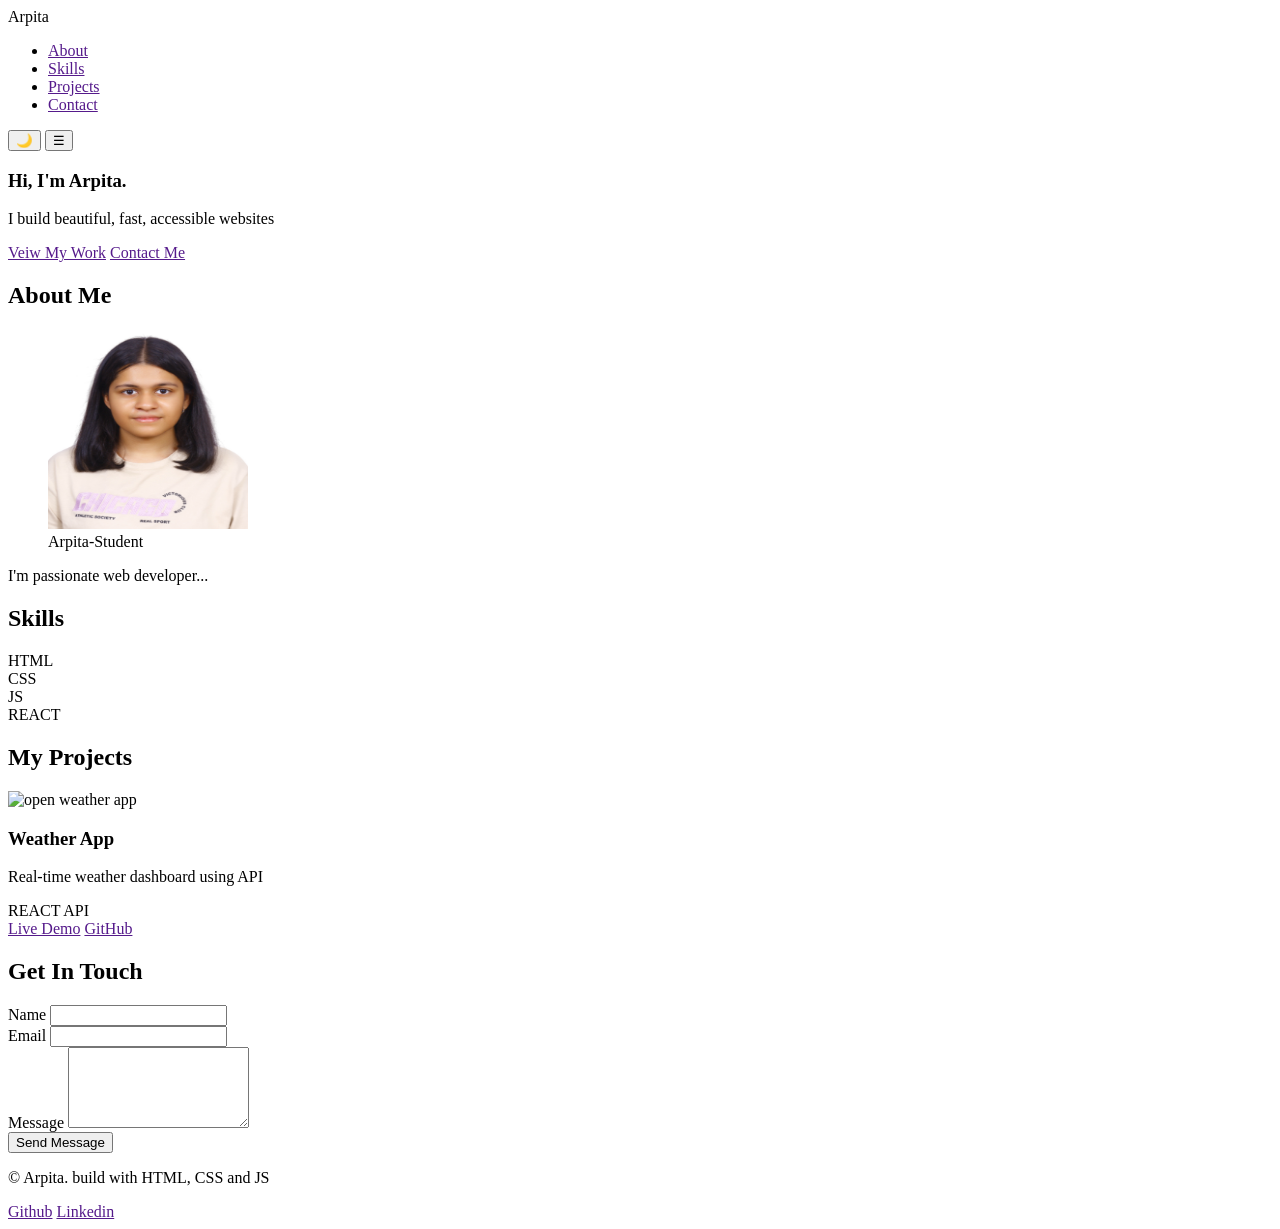
==== final_html_project.html @ 9ceb400b "day4_updates" ====
<!DOCTYPE html>
<html lang="en">
<head>
    <meta charset="UTF-8">
    <meta name="viewport" content="width=device-width, initial-scale=1.0">
    <!-- SEO Meta Tags-->
    <meta name="description" content=""Full stack developer specializing in React,Node.jd and modern web technologies.available for freelance projects.>
    <meta name="keywords" content="Arpita, Portfolio, Web Developer, React, Node.js, JavaScript, HTML, CSS, Freelance Developer">
    <meta name="author" content="Arpita">
    <title>My Portfolio</title>
    <!-- Open Graph Meta Tags for Social Media Sharing -->
    <meta property="og:title" content="My Portfolio | Arpita">
    <meta property="og:description" content="Full stack developer specializing in React, Node.js, and modern web technologies. Available for freelance projects and collaborations.">
    <meta property="og:image" content="images/profile.jpg">
    <meta property="og:url" content="[Your Portfolio URL]">
    <meta property="og:type" content="website">
     <!-- Twitter Card Meta Tags -->
    <meta name="twitter:card" content="summary_large_image">
    <meta name="twitter:title" content="My Portfolio | Arpita">
    <meta name="twitter:description" content="Full stack developer specializing in React, Node.js, and modern web technologies. Available for freelance projects and collaborations.">
    <meta name="twitter:image" content="images/profile.jpg">
    <!--favicon-->
    <link rel="icon" type="image/png" href="images/favicon.png" alt="Favicon"> 
</head>
<body>
    <!--HEADER + NAVIGATION-->
    <header class="site-header">
        <nav class="navbar">
            <div class="logo">Arpita</div>
            <ul class="nav-links">
                <li><a href="">About</a></li>
                <li><a href="">Skills</a></li>
                <li><a href="">Projects</a></li>
                <li><a href="">Contact</a></li>
            </ul>
            <!-- FOR DARK-MODE -->
             <button class="theme-toggle" title="Toggle Dark Mode" aria-label="Toggle Dark Mode">
                🌙
            </button>
             <!-- MOBILE MENU -->
              <button class="menu-toggle" aria-label="Toggle Navigation" aria-expanded="false">
                ☰
              </button>

              <!-- MAIN CONTENT -->
               <main>
                <!-- HERO SECTION -->
                 <section class="hero-section" id="hero">
                    <h1>Hi, <span class="highlight"> I'm Arpita.</span></h1>
                 <p class="tagline">I build beautiful, fast, accessible websites</p>
                 <div class="heor-buttons">
                    <a href="" class="btn btn-primary">Veiw My Work</a>
                    <a href="" class="btn btn-secondary">Contact Me</a>
                 </div>
                 </section>

                 <!-- ABOUT SECTION -->
                  <section class="about-section" id="about">
                    <h2>About Me</h2>
                    <div class="about-content">
                        <figure>
                            <img src="images/profile.JPG" alt="profile picture" width="200" height="200">
                            <figcaption>Arpita-Student</figcaption>
                        </figure>
                        <div class="about-text">
                            <p>I'm passionate web developer...</p>
                        </div>
                    </div>
                  </section>

                  <!-- SKILLS -->
                   <section id="skills" class="skill-section">
                    <h2>Skills</h2>
                    <div class="skills-grid">
                        <div class="skill-item">HTML</div>
                        <div class="skill-item">CSS</div>
                        <div class="skill-item">JS</div>
                        <div class="skill-item">REACT</div>
                    </div>
                   </section>

                   <!-- PROJECT SECTION -->
                    <section id="projects" class="project-section">
                        <h2>My Projects</h2>
                        <div class="project-grig">
                            <article>
                              <img src="https://encrypted-tbn0.gstatic.com/images?q=tbn:ANd9GcTtk6NcUA7QmJKsv1FAilIclOFt15iZk61lEwUN_soa5Q&s=10" alt="open weather app" width="300" height="200">
                              <h3>Weather App</h3>
                              <p>Real-time weather dashboard using API</p>
                              <div class="project-tags">
                                 <span class="tag">REACT</span>
                                 <span class="tag">API</span>
                              </div>
                                 <a href="" class="btn">Live Demo</a>
                                 <a href="" class="btn">GitHub</a>
                            </article>
                        </div>
                    </section>

                    <!-- CONTACT SECTION -->
                     <section id="contact" class="contact-section">
                        <h2>Get In Touch</h2>
                        <form id="contact-form" action="" method="POST">
                            <div class="form-group">
                                <label for="name">Name</label>
                                <input type="text" id="name" name="name" required>
                            </div>
                            <div class="form-group">
                                <label for="email">Email</label>
                                <input type="email" id="email" name="email" required>
                            </div>
                            <div class="form-group">
                                <label for="message">Message</label>
                                <textarea name="message" id="message" rows="5" required></textarea>
                            </div>
                            <button type="submit">Send Message</button>
                        </form>
                     </section>

                     <!-- FOOTER -->
                      <footer class="site-footer">
                        <p>&copy; <span class=""footer-year></span>Arpita. build with HTML, CSS and JS</p>
                        <nav aria-label="Social links">
                            <a href="">Github</a>
                            <a href="">Linkedin</a>
                        </nav>
                      </footer>
               </main>
        </nav>
    </header>
</body>
</html>
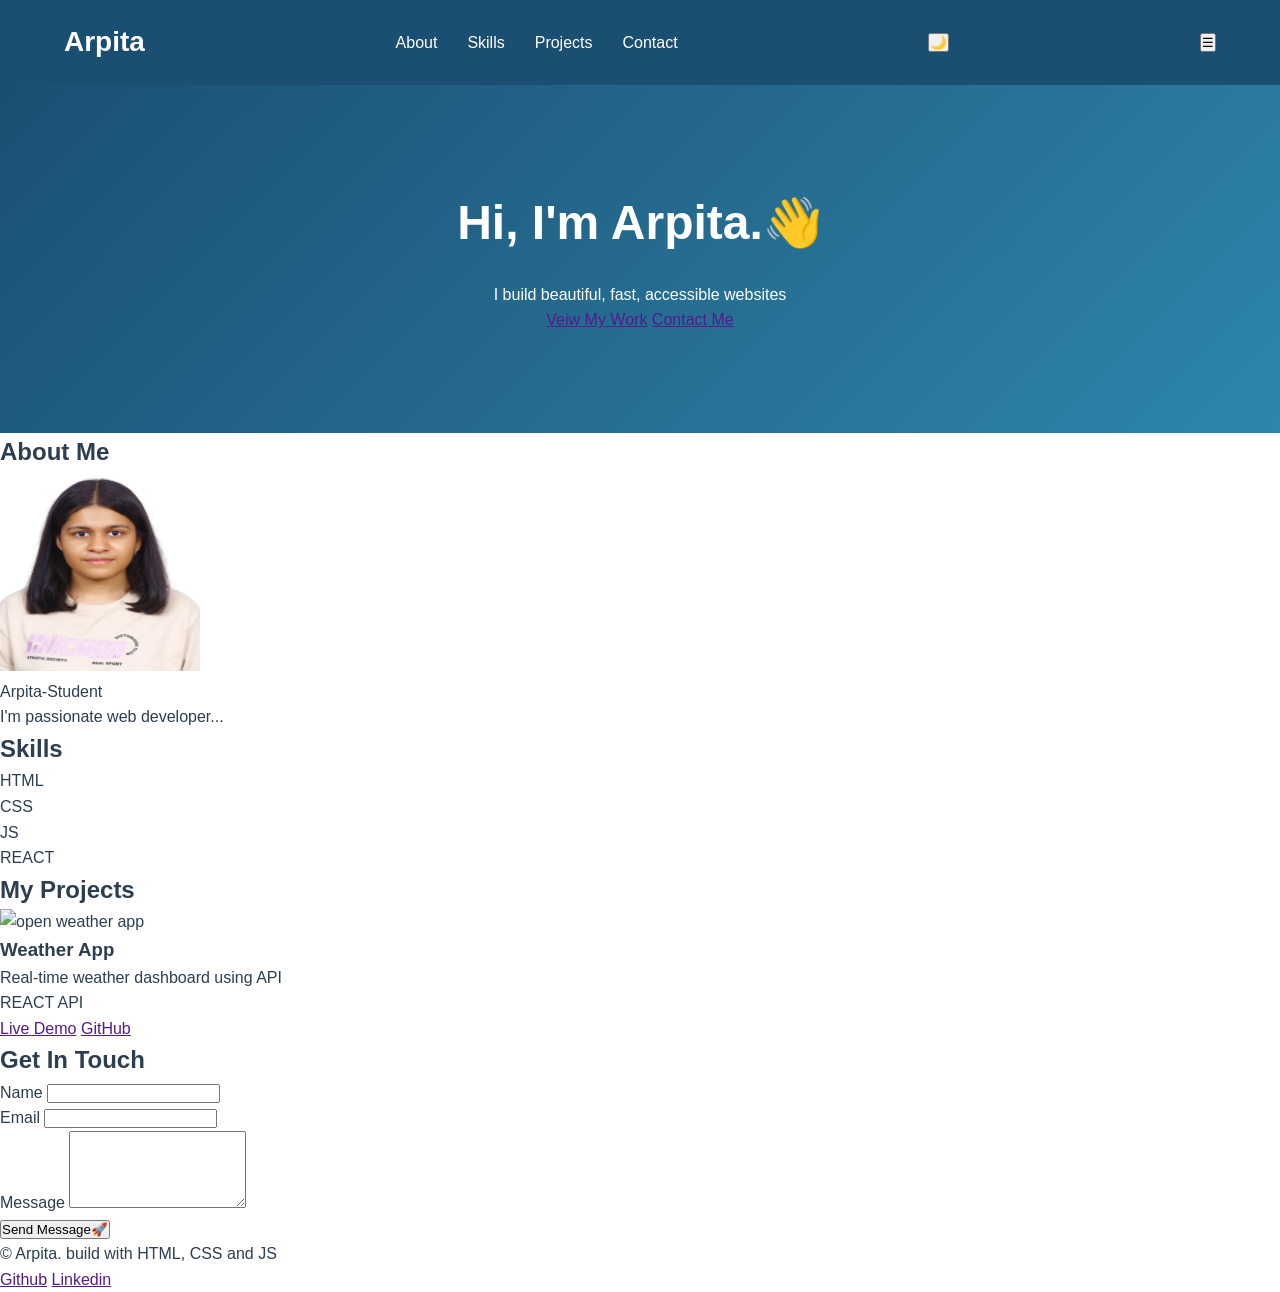
==== commit a66e47e6: "day5_adding css" ====
--- a/final_html_project.html
+++ b/final_html_project.html
@@ -21,6 +21,7 @@
     <meta name="twitter:image" content="images/profile.jpg">
     <!--favicon-->
     <link rel="icon" type="image/png" href="images/favicon.png" alt="Favicon"> 
+    <link rel="stylesheet" href="style.css">
 </head>
 <body>
     <!--HEADER + NAVIGATION-->
@@ -33,6 +34,7 @@
                 <li><a href="">Projects</a></li>
                 <li><a href="">Contact</a></li>
             </ul>
+            
             <!-- FOR DARK-MODE -->
              <button class="theme-toggle" title="Toggle Dark Mode" aria-label="Toggle Dark Mode">
                 🌙
@@ -41,12 +43,14 @@
               <button class="menu-toggle" aria-label="Toggle Navigation" aria-expanded="false">
                 ☰
               </button>
+              </nav>
+            <nav>
 
               <!-- MAIN CONTENT -->
                <main>
                 <!-- HERO SECTION -->
                  <section class="hero-section" id="hero">
-                    <h1>Hi, <span class="highlight"> I'm Arpita.</span></h1>
+                    <h1>Hi, <span class="highlight"> I'm Arpita.</span>👋</h1>
                  <p class="tagline">I build beautiful, fast, accessible websites</p>
                  <div class="heor-buttons">
                     <a href="" class="btn btn-primary">Veiw My Work</a>
@@ -113,7 +117,7 @@
                                 <label for="message">Message</label>
                                 <textarea name="message" id="message" rows="5" required></textarea>
                             </div>
-                            <button type="submit">Send Message</button>
+                            <button type="submit">Send Message🚀</button>
                         </form>
                      </section>
 
--- a/style.css
+++ b/style.css
@@ -0,0 +1,69 @@
+/* style. css - start styling my portfolio website here */
+/*=== RESET & BASE ===*/
+*{
+    margin: 0;
+    padding: 0;
+    box-sizing: border-box;
+}
+
+/* CSS Custom Properties (variables) - DRY Principle */
+:root{
+    --primary: #1B4F72;
+    --accent: #F18F01;
+    --text: #2C3E50;
+    --light: #F4F6F8;
+    --white: #FFFFFF;
+    --font-main: 'Segoe UI', Tahoma, Geneva, Verdana, sans-serif
+}
+
+body {
+    font-family: var(--font-main);
+    color: var(--text);
+    line-height: 1.6;
+    background-color: var(--white);
+}
+
+/*NAVIGATION*/
+.navbar{
+    display: flex;
+    justify-content: space-between;
+    align-items: center;
+    padding: 20px 5%;
+    background-color: var(--primary);
+    position: sticky;
+    top: 0;
+    z-index: 1000;
+}
+.logo{
+    font-size: 28px;
+    font-weight: bold;
+    color: var(--white);
+}
+.nav-links {
+    list-style: none;
+    display: flex;
+    gap: 30px;
+}
+.nav-links a{
+   color: var(--white);
+   text-decoration: none;
+   font-weight: 500;
+   font-size: ;
+   transition: color 0.3s;
+}
+.nav-links a:hover{
+    color: var(--accent);
+
+}
+
+/*HERO SECTION*/
+.hero-section{
+    text-align: center;
+    background: linear-gradient(135deg, var(--primary), #2E86AB);
+    color: var(--white);
+    padding: 100px 5%;
+}
+.hero-section h1{
+    font-size: 3rem;
+    margin-bottom: 20px;
+}
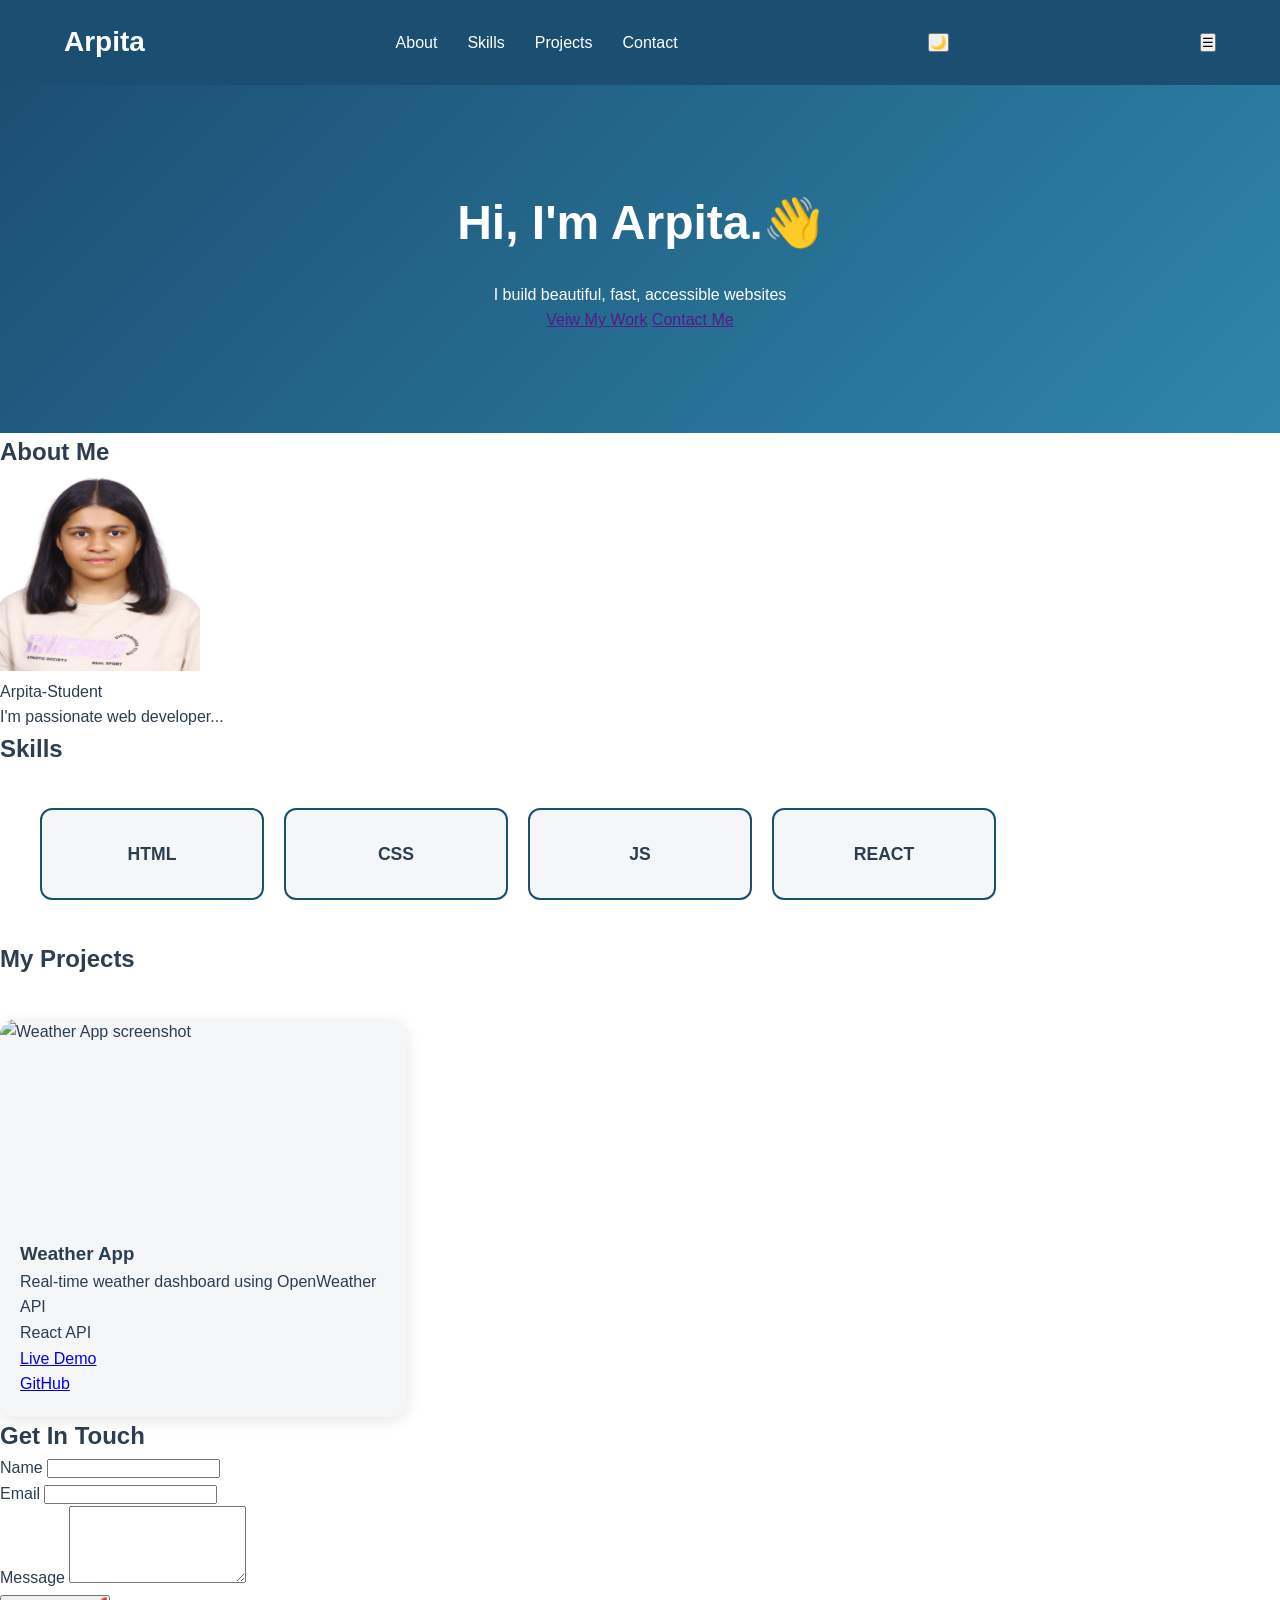
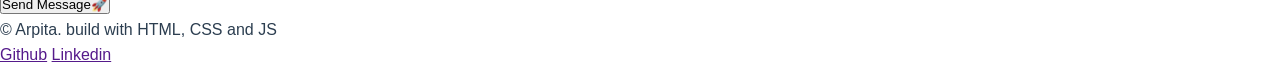
==== commit 040bdf49: "day6_updates" ====
--- a/final_html_project.html
+++ b/final_html_project.html
@@ -83,20 +83,22 @@
                     </div>
                    </section>
 
-                   <!-- PROJECT SECTION -->
-                    <section id="projects" class="project-section">
+                   <!-- PROJECTS SECTION -->
+                    <section id="projects" class="projects-section">
                         <h2>My Projects</h2>
-                        <div class="project-grig">
-                            <article>
-                              <img src="https://encrypted-tbn0.gstatic.com/images?q=tbn:ANd9GcTtk6NcUA7QmJKsv1FAilIclOFt15iZk61lEwUN_soa5Q&s=10" alt="open weather app" width="300" height="200">
-                              <h3>Weather App</h3>
-                              <p>Real-time weather dashboard using API</p>
-                              <div class="project-tags">
-                                 <span class="tag">REACT</span>
-                                 <span class="tag">API</span>
-                              </div>
-                                 <a href="" class="btn">Live Demo</a>
-                                 <a href="" class="btn">GitHub</a>
+                        <div class="projects-grid">
+                            <article class="project-card" data-category="web">
+                                <img src="project1.jpg" alt="Weather App screenshot">
+                                <div class="project-card-body">
+                                    <h3>Weather App</h3>
+                                <p>Real-time weather dashboard using OpenWeather API</p>
+                                <div class="project-tags">
+                                    <span class="tag">React</span>
+                                    <span class="tag">API</span>
+                                </div>
+                                <a href="#" class="btn">Live Demo</a>
+                                <a href="#" class="btn">GitHub</a>
+                                </div>
                             </article>
                         </div>
                     </section>
--- a/style.css
+++ b/style.css
@@ -66,4 +66,57 @@
 .hero-section h1{
     font-size: 3rem;
     margin-bottom: 20px;
-}+}
+
+.skills-grid{
+    display: grid;
+    grid-template-columns:repeat(auto-fill,minmax(200px,1fr));
+    gap: 20px;
+    margin: 40px;
+}
+
+.skill-item{
+    background: var(--light);
+    border: 2px solid var(--primary);
+    border-radius: 12px;
+    padding: 30px 20px;
+    text-align: center;
+    font-weight: bold;
+    font-size: 1.1rem;
+    transition: transform 0.3s, box-shadow 0.3s;
+}
+.skill-item:hover{
+    transform: translateY(-5px);
+    box-shadow: 0 10px 30px rgba(0,0,0,0.15);
+}
+/* PROJECTS SECTION */
+.projects-grid{
+    display:grid;
+    grid-template-columns: repeat(auto-fill,minmax(300px,1fr));
+    gap: 30px;
+    margin-top: 40px;
+}
+.project-card{
+    background: var(--light);
+    border-radius: 16px;
+    overflow: hidden;
+    box-shadow: 0 4px 15px rgba(0,0,0,0.1);
+    transition: transform 0.3s, box-shadow 0.3s;
+    display: flex;
+    flex-direction: column;
+}
+.project-card:hover{
+    transform: translateY(-8px);
+    box-shadow: 0 15px 40px rgba(0,0,0,0.2);
+}
+.project-card img{
+    width: 100%;
+    height:200px;
+    object-fit: cover;
+}
+.project-card-body{
+  padding: 20px;
+  flex: 1;
+  display: flex;
+  flex-direction: column;
+}
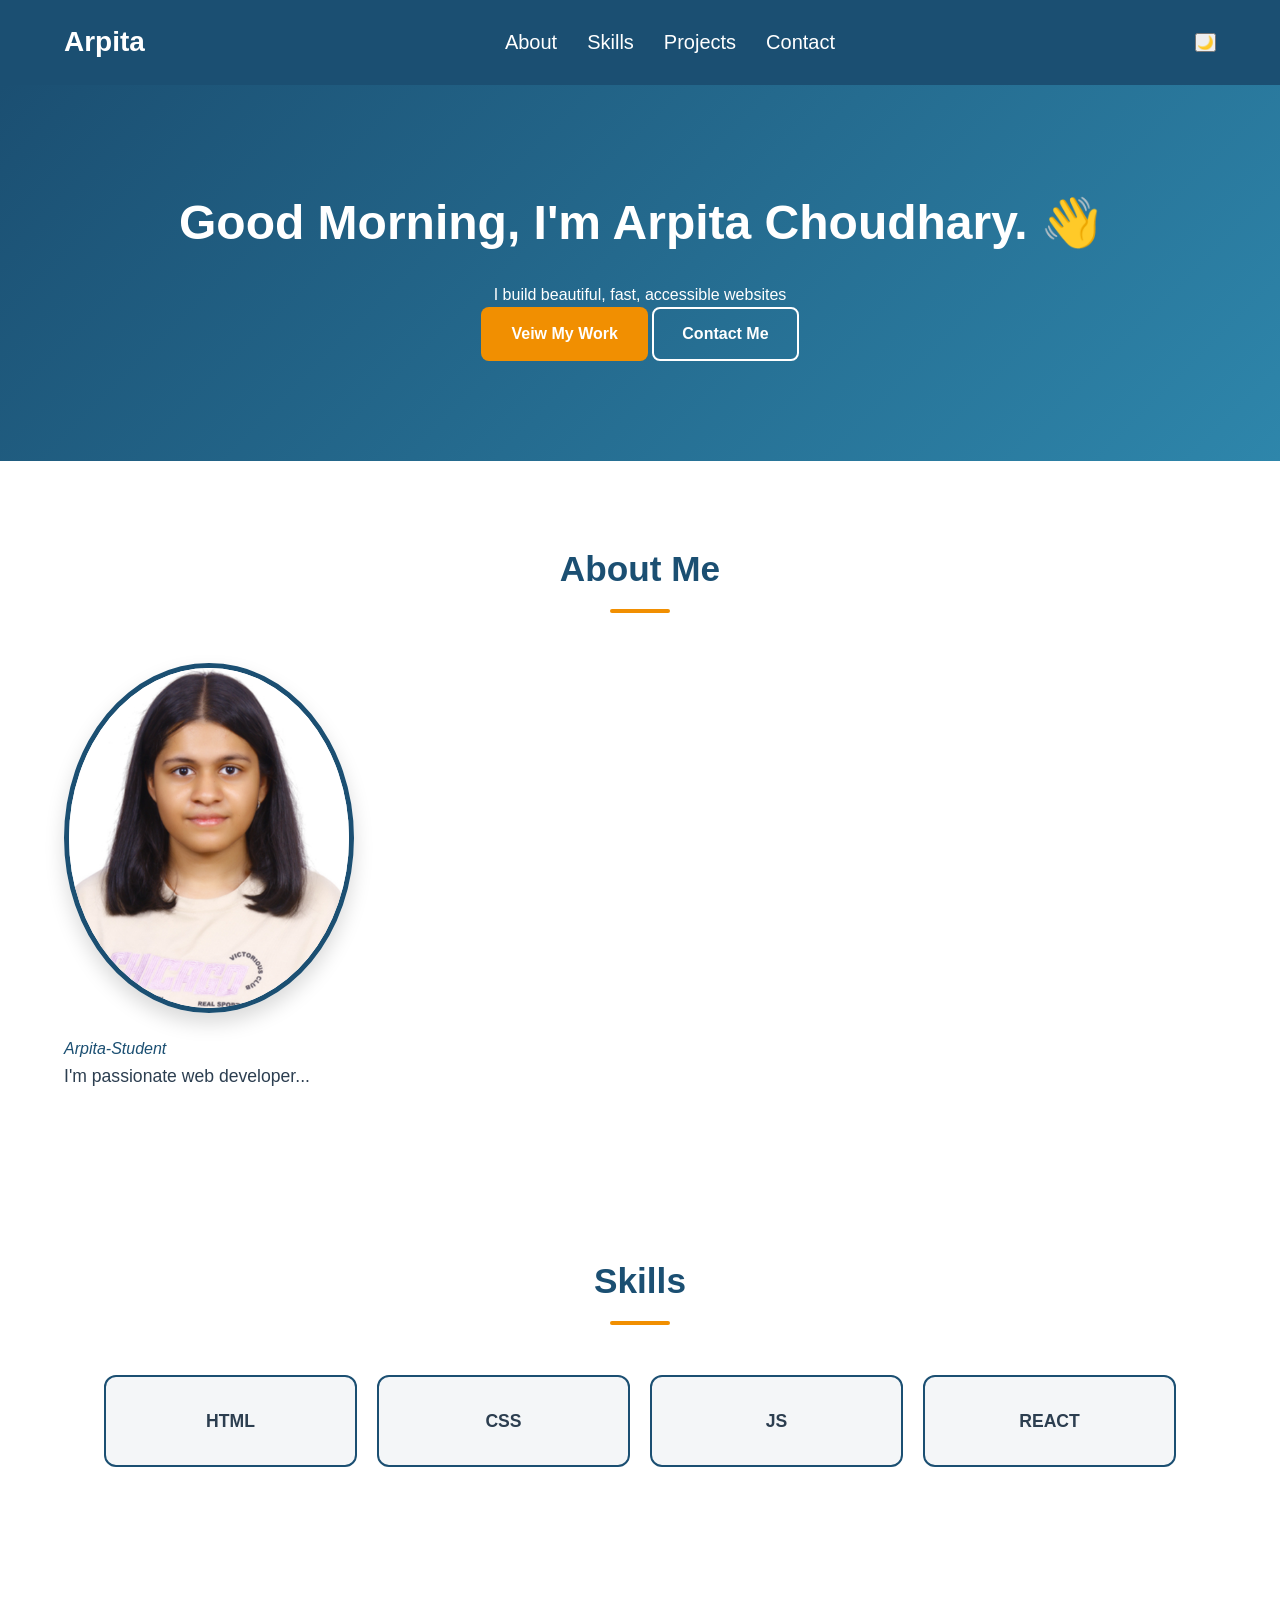
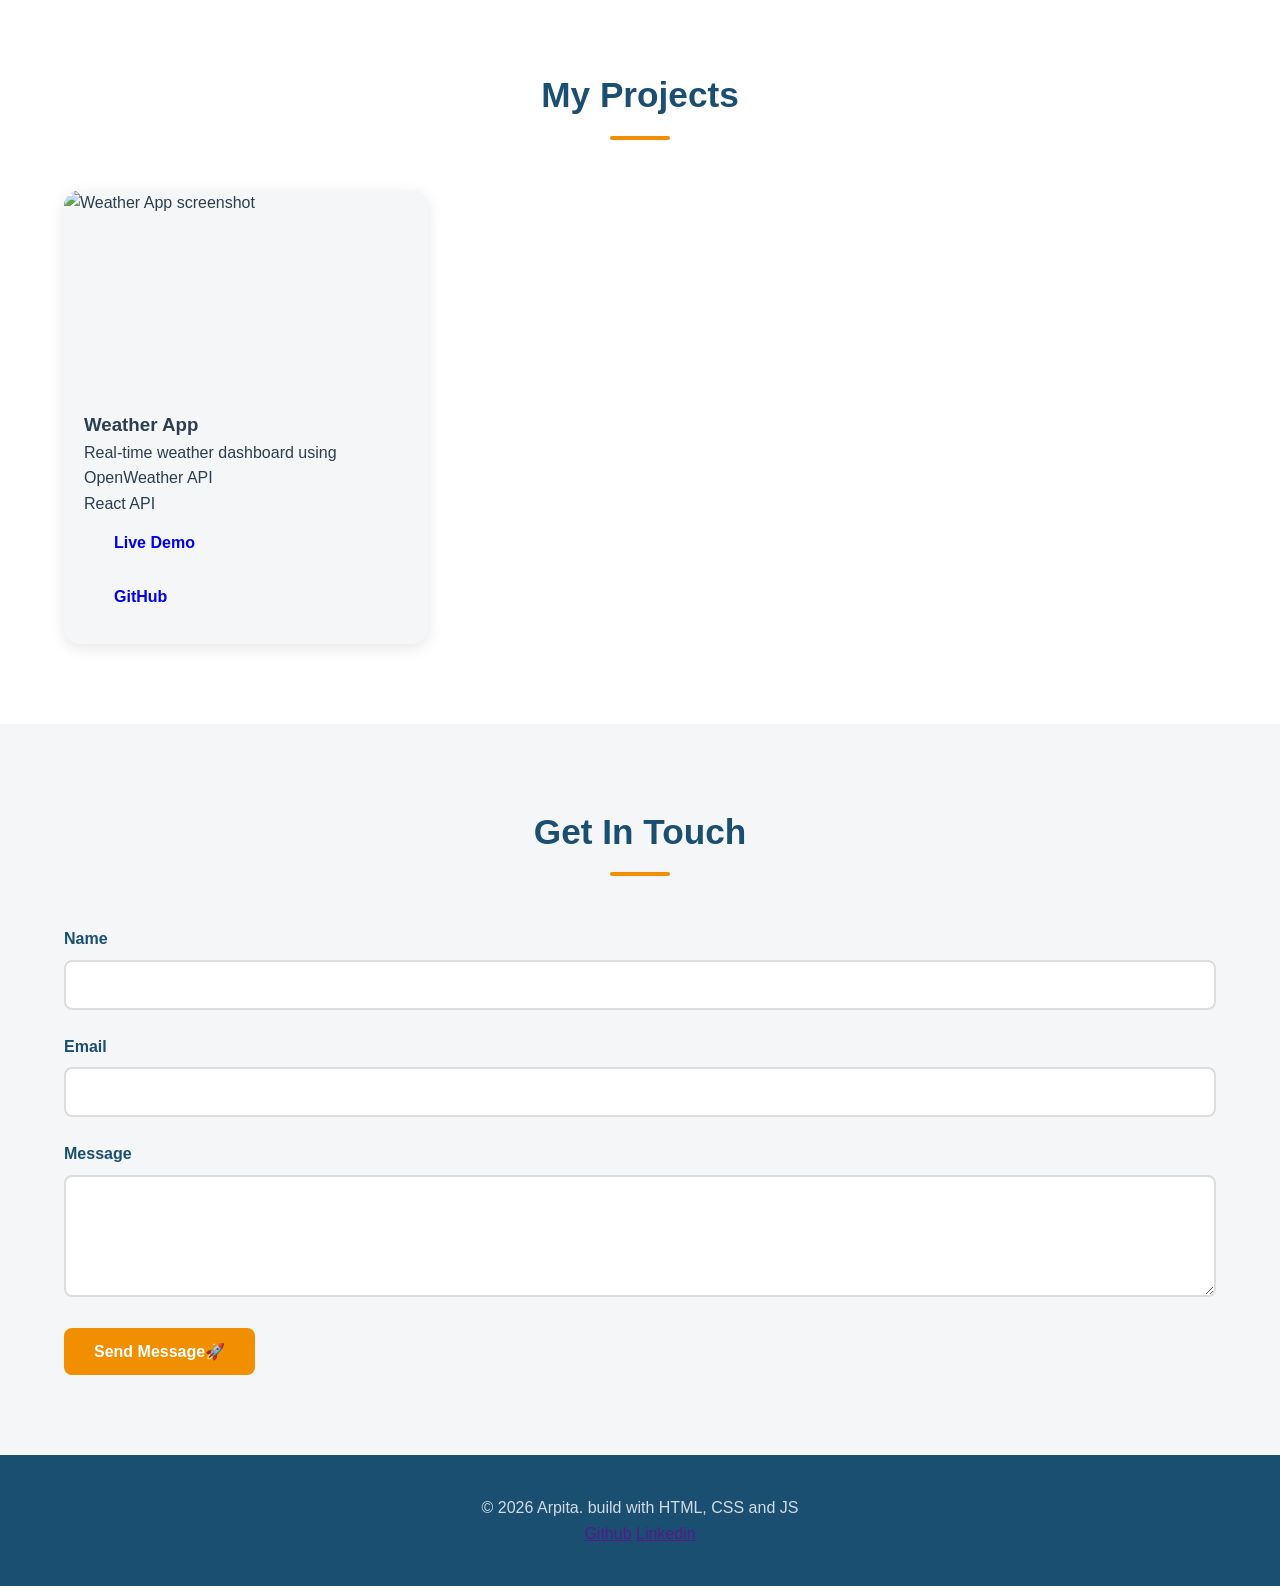
==== commit f304a549: "day8_update" ====
--- a/final_html_project.html
+++ b/final_html_project.html
@@ -22,6 +22,7 @@
     <!--favicon-->
     <link rel="icon" type="image/png" href="images/favicon.png" alt="Favicon"> 
     <link rel="stylesheet" href="style.css">
+
 </head>
 <body>
     <!--HEADER + NAVIGATION-->
@@ -119,13 +120,13 @@
                                 <label for="message">Message</label>
                                 <textarea name="message" id="message" rows="5" required></textarea>
                             </div>
-                            <button type="submit">Send Message🚀</button>
+                            <button class="btn btn-primary" type="submit">Send Message🚀</button>
                         </form>
                      </section>
 
                      <!-- FOOTER -->
                       <footer class="site-footer">
-                        <p>&copy; <span class=""footer-year></span>Arpita. build with HTML, CSS and JS</p>
+                        <p>&copy; <span class=""footer-year>2026</span> Arpita. build with HTML, CSS and JS</p>
                         <nav aria-label="Social links">
                             <a href="">Github</a>
                             <a href="">Linkedin</a>
@@ -134,5 +135,6 @@
                </main>
         </nav>
     </header>
+    <script src="script.js"></script> <!--Day 8 -->
 </body>
 </html>
--- a/style.css
+++ b/style.css
@@ -48,7 +48,7 @@
    color: var(--white);
    text-decoration: none;
    font-weight: 500;
-   font-size: ;
+   font-size: 20px;
    transition: color 0.3s;
 }
 .nav-links a:hover{
@@ -120,3 +120,193 @@
   display: flex;
   flex-direction: column;
 }
+
+.btn{
+    display: inline-block;
+    padding: 12px 28px;
+    border-radius: 8px;
+    text-decoration: none;
+    font-weight: 600;
+    font-size: 1rem;
+    cursor: pointer;
+    border: 2px solid transparent;
+    transition: all 0.3s ease;
+}
+.btn-primary{
+    background: var(--accent);
+    color: var(--white);
+}
+.btn-primary:hover{
+    background: transparent;
+    color: var(--accent);
+    border-color: var(--accent);
+}
+.btn-secondary{
+    background: transparent;
+    color: var(--white);
+    border-color: var(--white);
+}
+.btn-secondary:hover{
+    background: var(--white);
+    color: var(--primary);
+}
+/* === ABOUT SECTION === */
+.about-content{
+    /* display: flex; */
+    align-items: center;
+    justify-content: center;
+    gap:50px;
+    max-width: 1000px;
+    /*margin: 0 auto;*/
+}
+/* .profile-figure{
+    flex: 1;
+    text-align: center;
+} */
+/* Make the profile picture look professional */
+.about-content img{
+    height: 100%;
+    max-height: 350px;
+    width: 90%;
+    max-width: 290px;
+    aspect-ratio: 1/2; 
+    object-fit: cover; /* Ensure the image covers the area without distortion */
+    border-radius: 50%; /* Circular profile picture */
+    border: 5px solid var(--primary);
+    box-shadow: 0 10px 20px rgba(0,0,0,0.15);
+    transition: transform 0.3s ease;
+}
+.about-content img:hover{
+    transform: scale(1.05); /* Slight zoom effect on hover */
+}
+.about-content figcaption{
+    margin-top: 15px;
+    font-style: italic;
+    font-weight: 500;
+    color: var(--primary);
+}
+.about-text{
+    flex: 1;
+    font-size: 1.1rem;
+    line-height: 1.8;
+   
+}
+ 
+/* === SECTION STYLES === */
+section{
+    padding: 80px 5%;
+}
+section h2{
+    text-align: center;
+    font-size: 2.2rem;
+    margin-bottom: 50px;
+    color: var(--primary);
+}
+ 
+section h2::after{
+    content: '';
+    display: block;
+    width: 60px;
+    height: 4px;
+    background: var(--accent);
+    margin: 12px auto 0;
+    border-radius: 2px;
+}
+ 
+/* === ANIMATIONS === */
+@keyframes fadeInUp{
+    from { opacity: 0; transform: translateY(30px); }
+    to { opacity: 1; transform: translateY(0); }
+}
+.hero-section h1{
+    animation: fadeInUp 0.8s ease 0.2s both;
+}
+.tagline{
+    animation: fadeInUp 0.8s ease 0.4s both;
+}
+.hero-buttons{
+    animation: fadeInUp 0.8s ease 0.6s both;
+}
+ 
+/* === CONTACT FORM === */
+.contact-section{
+    background: var(--light);
+}
+ 
+.form-group{
+    margin-bottom: 24px;
+}
+ 
+.form-group label{
+    display: block;
+    margin-bottom: 8px;
+    font-weight: 600;
+    color: var(--primary);
+}
+ 
+.form-group input,
+.form-group textarea,
+.form-select{
+    width: 100%;
+    padding: 14px 16px;
+    border: 2px solid #DDD;
+    border-radius: 8px;
+    font-size: 1rem;
+    transition: border-color 0.3s;
+}
+.form-group input:focus,
+.form-group textarea:focus,
+.form-group .form-select:focus{
+    border-color: var(--primary);
+    outline: none;
+    box-shadow: 0 0 0 3px rgba(27, 79, 114, 0.2);
+}
+ 
+/* === FOOTER === */
+.site-footer{
+    background: var(--primary);
+    color: rgba(255, 255, 255, 0.8);
+    text-align: center;
+    padding: 40px 5%;
+}
+ 
+/* === RESPONSIVE === */
+@media (max-width: 768px){
+    .nav-links{ display: none;}
+    .menu-toggle {display: block;}
+    .hero-section h1 {font-size: 2rem;}
+    .projects-grid {grid-template-columns: 1fr;}
+}
+ 
+/* CSS ADDED FOR MENU TOGGLE */
+/* === MOBILE NAVIGATION ==== */
+.menu-toggle{
+    display: none;
+    background: none;
+    border: none;
+    color: #fff;
+    font-size: 30px;
+    cursor: pointer;
+ 
+}
+@media (max-width:768px){
+    .menu-toggle{
+        display:block;
+    }
+    .nav-links{
+        display:none;
+        position:absolute;
+        top:70px;
+        left:0;
+        width:100%;
+        background:#1B4F72;
+        flex-direction:column;
+        text-align:center;
+        padding:20px 0;
+        gap:20px;
+    }
+.nav-links.open{
+        display:flex;
+ 
+    }
+}
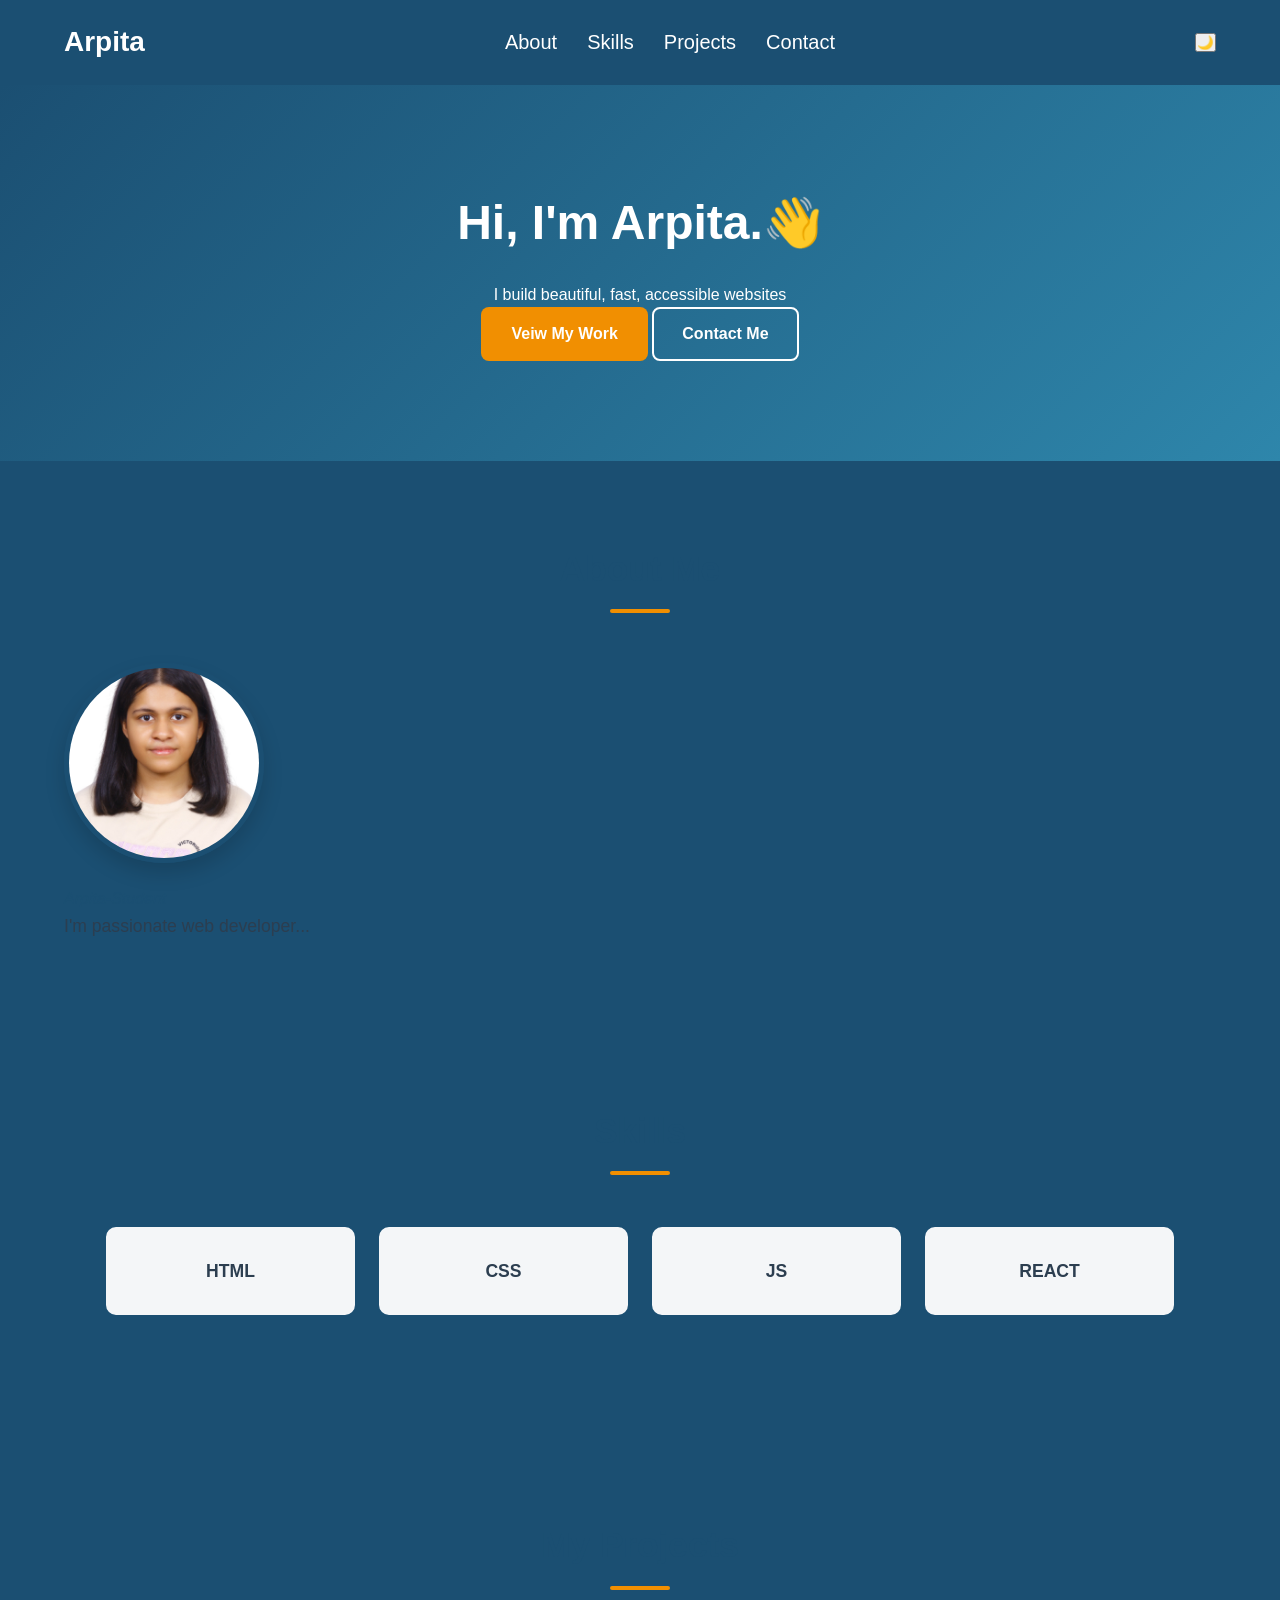
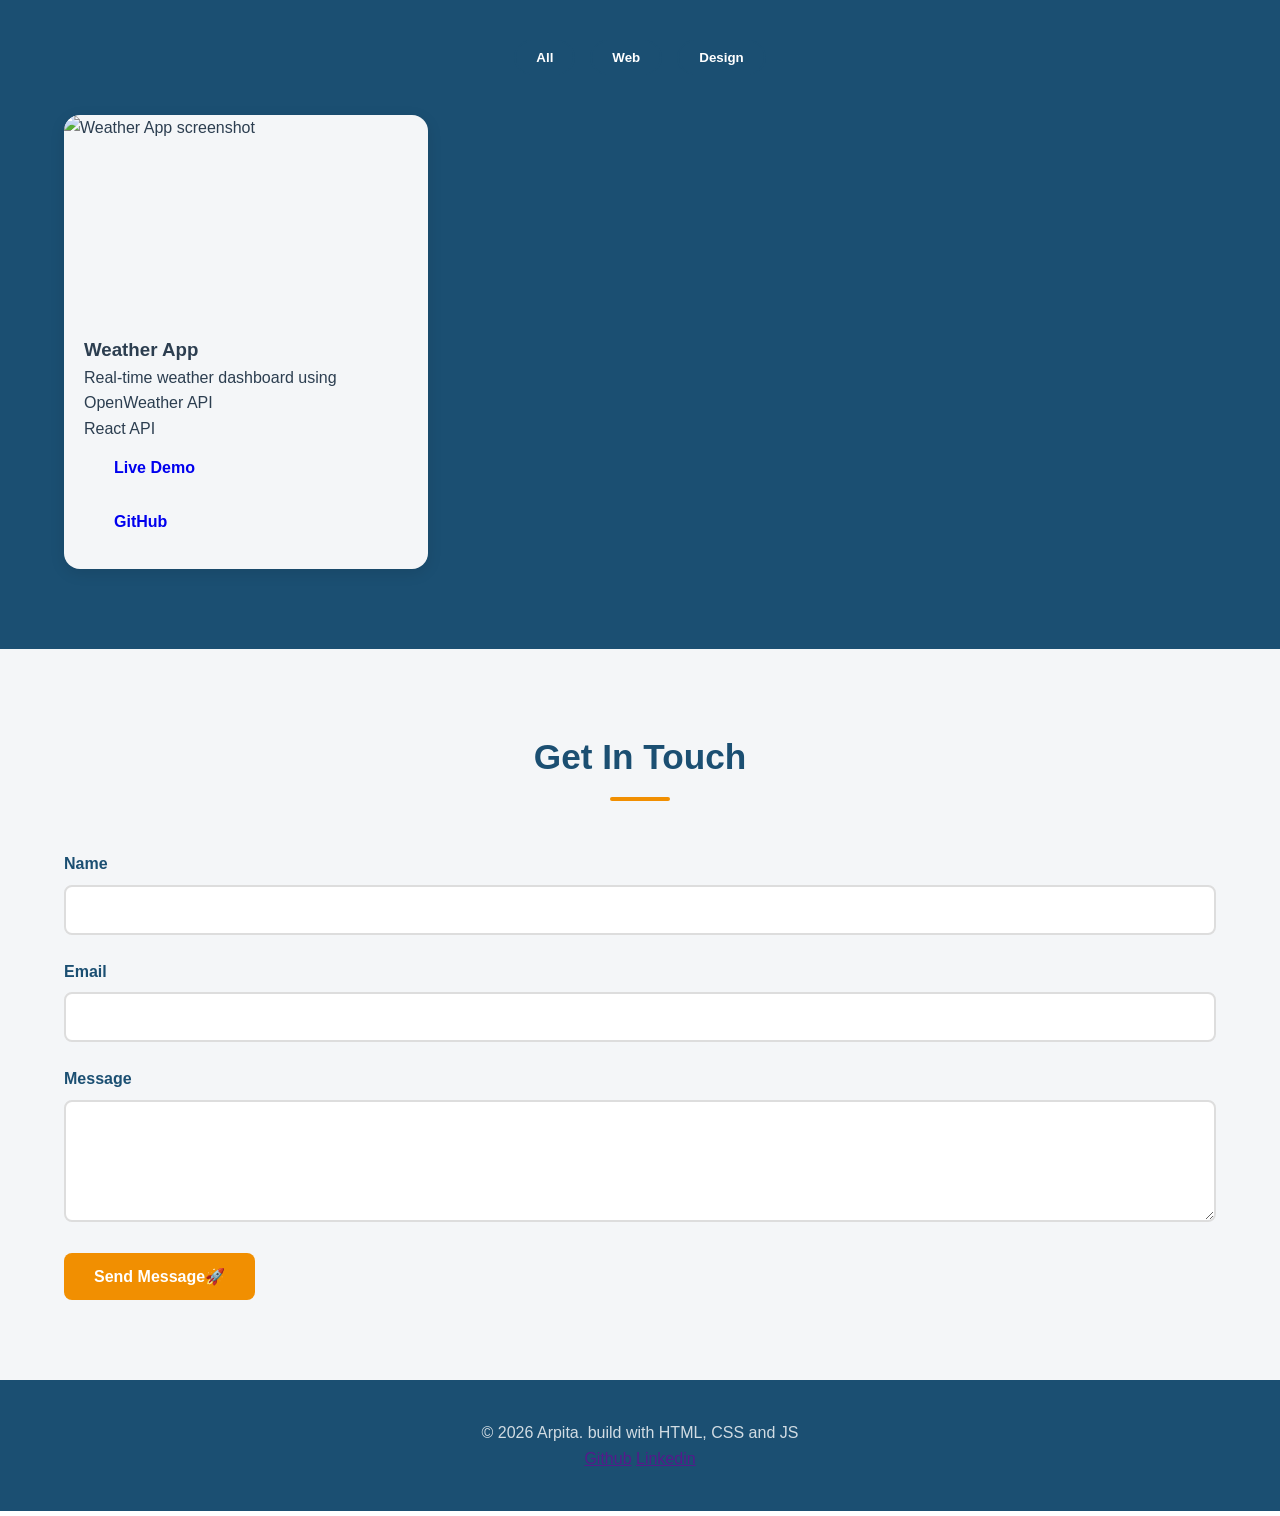
==== commit d730dc4b: "day 10,11_updates" ====
--- a/final_html_project.html
+++ b/final_html_project.html
@@ -87,6 +87,12 @@
                    <!-- PROJECTS SECTION -->
                     <section id="projects" class="projects-section">
                         <h2>My Projects</h2>
+                        <div class= "project-filters">
+                            <!--The data-filter attribute is what our JS will read-->
+                            <button class="filter-btn active" data-filter="all">All</button>
+                            <button class="filter-btn active" data-filter="web">Web</button>
+                            <button class="filter-btn active" data-filter="design">Design</button>
+                        </div>
                         <div class="projects-grid">
                             <article class="project-card" data-category="web">
                                 <img src="project1.jpg" alt="Weather App screenshot">
--- a/style.css
+++ b/style.css
@@ -4,6 +4,18 @@
     margin: 0;
     padding: 0;
     box-sizing: border-box;
+}
+
+html{
+    scroll-behavior: smooth;
+    scroll-padding-top: 80px;
+}
+.site-header{
+    position: sticky;
+    top: 0;
+    z-index: 1000;
+    background: var(--primary);
+    transition: background 0.3s ease, box-shadow 0.3s ease; /*Day 9*/
 }
 
 /* CSS Custom Properties (variables) - DRY Principle */
@@ -22,6 +34,25 @@
     line-height: 1.6;
     background-color: var(--white);
 }
+
+/* section {
+    padding: 80px 5%;
+} */
+/* section h2 {
+    text-align: center;
+    font-size: 2.2rem;
+    margin-bottom: 50px;
+    color: var(--primary);
+}
+section h2::after {
+    content: '';
+    display: block;
+    width: 60px;
+    height: 4px;
+    background: var(--accent);
+    margin: 12px auto 0;
+    border-radius: 2px;
+} */
 
 /*NAVIGATION*/
 .navbar{
@@ -55,6 +86,11 @@
     color: var(--accent);
 
 }
+.nav-links a.active{
+    color: var(--accent);
+    font-weight: bold;
+    border-bottom: 2px solid var(--accent);
+}
 
 /*HERO SECTION*/
 .hero-section{
@@ -68,6 +104,7 @@
     margin-bottom: 20px;
 }
 
+/*skill section*/
 .skills-grid{
     display: grid;
     grid-template-columns:repeat(auto-fill,minmax(200px,1fr));
@@ -150,6 +187,29 @@
     background: var(--white);
     color: var(--primary);
 }
+.project-filters{
+    display: flex;
+    justify-content: center;
+    gap: 15px;
+    margin-bottom: 30px;
+}
+.filter-btn{
+    padding: 8px 20px;
+    background: transparent;
+    border: 2px solid var(--primary);
+    color: var(--primary);
+    border-radius: 25px;
+    cursor: pointer;
+    font-weight: 600;
+    transition: all 0.3s ease;
+}
+.filter-btn:hover,
+.filter-btn.active{
+    background: var(--primary);
+    color: var(--white);
+ 
+}
+
 /* === ABOUT SECTION === */
 .about-content{
     /* display: flex; */
@@ -165,11 +225,9 @@
 } */
 /* Make the profile picture look professional */
 .about-content img{
-    height: 100%;
-    max-height: 350px;
-    width: 90%;
-    max-width: 290px;
-    aspect-ratio: 1/2; 
+    width: 100%;
+    max-width: 200px;
+    aspect-ratio: 1/1; 
     object-fit: cover; /* Ensure the image covers the area without distortion */
     border-radius: 50%; /* Circular profile picture */
     border: 5px solid var(--primary);
@@ -309,4 +367,189 @@
         display:flex;
  
     }
+}
+
+.site-header.scrolled{
+    box-shadow: 0 2px 20px rgba(0, 0, 0, 0.2);
+}
+
+/* FOR DARK MODE CSS CODE */
+/* ========================================
+   DARK MODE
+======================================== */
+ 
+ 
+/* Smooth Transition */
+body,
+.site-header,
+.hero-section,
+.skill-item,
+.project-card,
+.contact-section,
+.site-footer,
+input,
+textarea,
+.btn,
+a {
+    transition: all 0.3s ease;
+}
+ 
+ 
+/* Body */
+body[data-theme="dark"] {
+    background: #121212;
+    color: #f5f5f5;
+}
+ 
+ 
+/* Header */
+body[data-theme="dark"] .site-header,
+body[data-theme="dark"] .navbar {
+    background: #1a1a1a;
+}
+ 
+ 
+/* Navigation Links */
+body[data-theme="dark"] .nav-links a {
+    color: #ffffff;
+}
+ 
+ 
+body[data-theme="dark"] .nav-links a:hover,
+body[data-theme="dark"] .nav-links a.active {
+    color: #F18F01;
+}
+ 
+ 
+/* Logo */
+body[data-theme="dark"] .logo {
+    color: #ffffff;
+}
+ 
+ 
+/* Hero */
+body[data-theme="dark"] .hero-section {
+    background: linear-gradient(135deg, #111827, #1f2937);
+}
+ 
+ 
+/* Highlight */
+body[data-theme="dark"] .highlight {
+    color: #F18F01;
+}
+ 
+ 
+/* About */
+body[data-theme="dark"] .about-section {
+    background: #121212;
+    color: #f5f5f5;
+}
+ 
+ 
+/* Skills */
+body[data-theme="dark"] .skills-section {
+    background: #181818;
+}
+ 
+ 
+body[data-theme="dark"] .skill-item {
+    background: #242424;
+    color: #ffffff;
+    border-color: #F18F01;
+}
+ 
+ 
+/* Projects */
+body[data-theme="dark"] .projects-section {
+    background: #121212;
+}
+ 
+ 
+body[data-theme="dark"] .project-card {
+    background: #242424;
+    color: #ffffff;
+    box-shadow: 0 5px 20px rgba(255,255,255,0.08);
+}
+ 
+ 
+body[data-theme="dark"] .project-card h3,
+body[data-theme="dark"] .project-card p {
+    color: #ffffff;
+}
+ 
+ 
+/* Tags */
+body[data-theme="dark"] .tag {
+    background: #F18F01;
+    color: #ffffff;
+}
+ 
+ 
+/* Contact */
+body[data-theme="dark"] .contact-section {
+    background: #181818;
+}
+ 
+ 
+/* Form */
+body[data-theme="dark"] input,
+body[data-theme="dark"] textarea {
+    background: #2b2b2b;
+    color: #ffffff;
+    border: 1px solid #555;
+}
+ 
+ 
+body[data-theme="dark"] input::placeholder,
+body[data-theme="dark"] textarea::placeholder {
+    color: #bdbdbd;
+}
+ 
+ 
+body[data-theme="dark"] label {
+    color: #ffffff;
+}
+ 
+ 
+/* Buttons */
+body[data-theme="dark"] .btn-primary {
+    background: #F18F01;
+    color: #ffffff;
+}
+ 
+ 
+body[data-theme="dark"] .btn-secondary {
+    border-color: #ffffff;
+    color: #ffffff;
+}
+ 
+ 
+body[data-theme="dark"] .btn-secondary:hover {
+    background: #ffffff;
+    color: #121212;
+}
+ 
+ 
+/* Footer */
+body[data-theme="dark"] .site-footer {
+    background: #1a1a1a;
+    color: #cccccc;
+}
+ 
+ 
+body[data-theme="dark"] .site-footer a {
+    color: #ffffff;
+}
+ 
+ 
+body[data-theme="dark"] .site-footer a:hover {
+    color: #F18F01;
+}
+ 
+ 
+/* Theme Button */
+body[data-theme="dark"] .theme-toggle {
+    background: #333333;
+    color: #ffffff;
+    border: 1px solid #666666;
 }
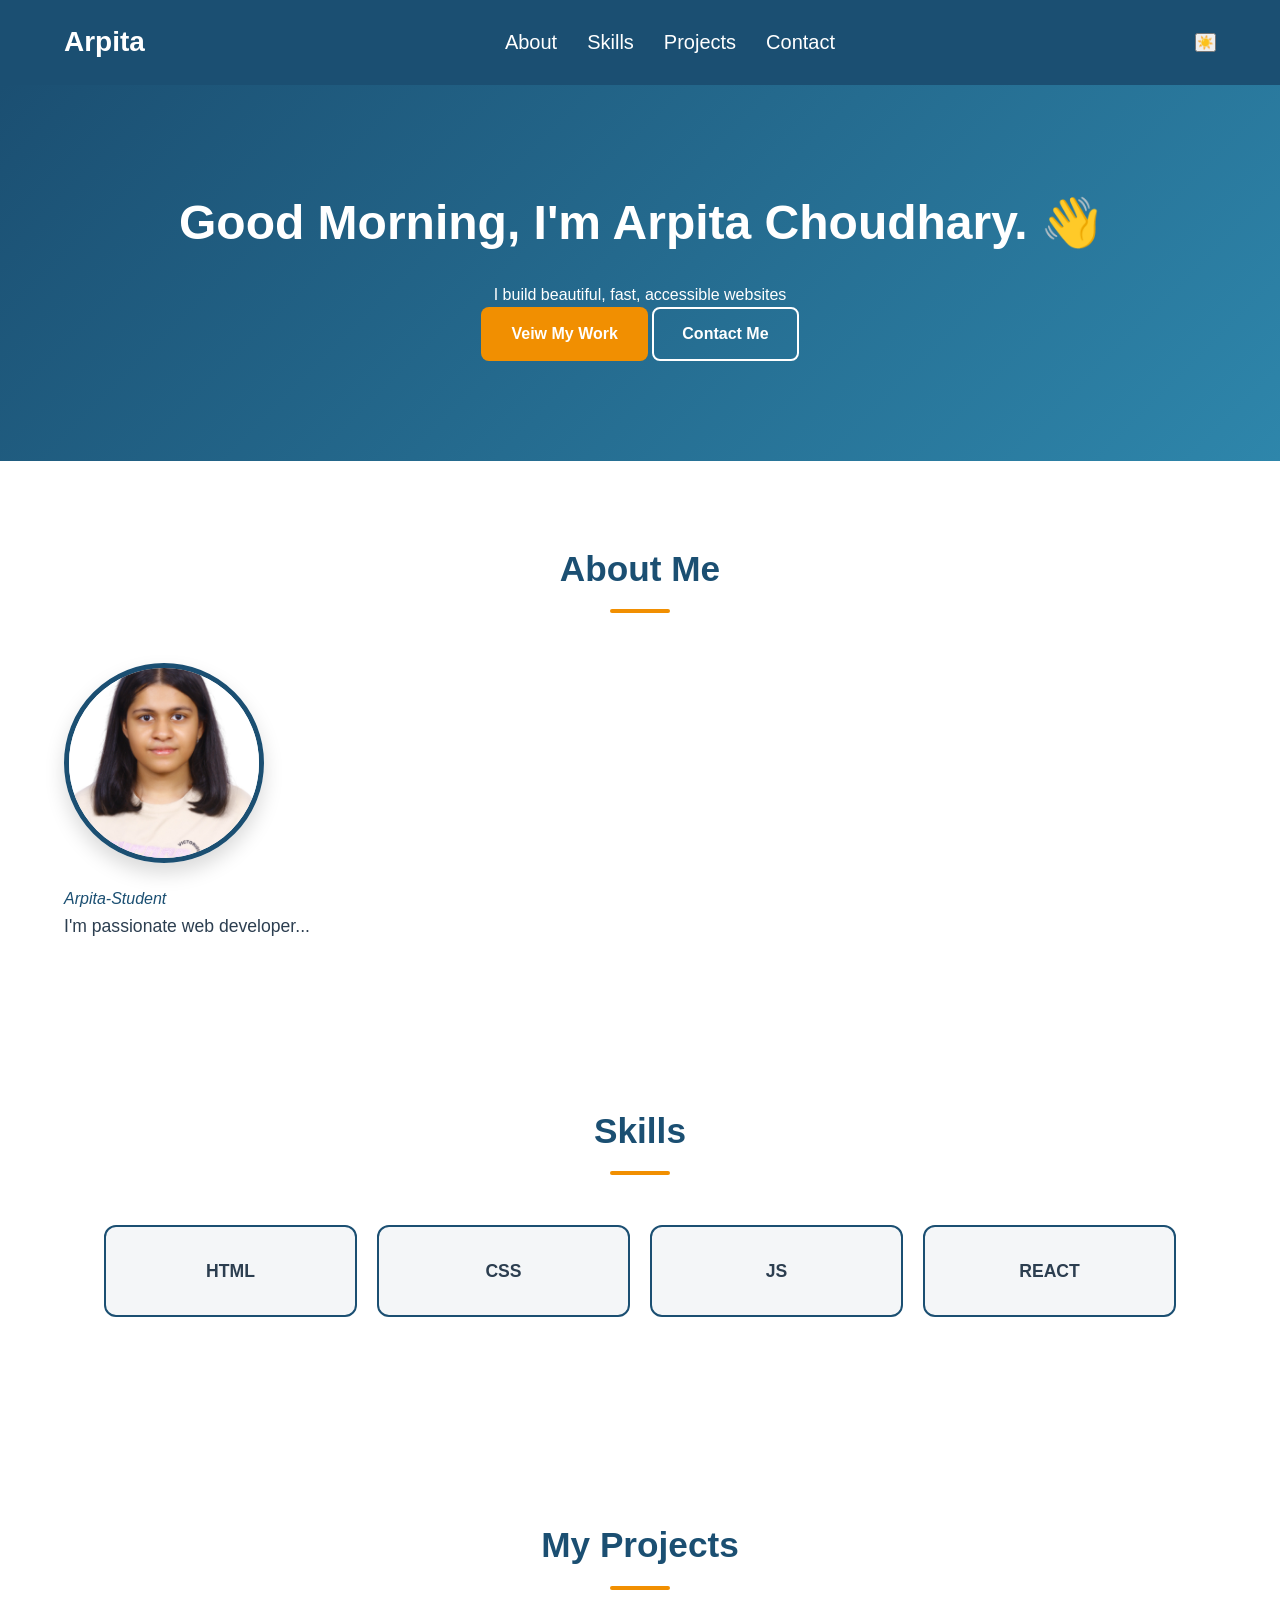
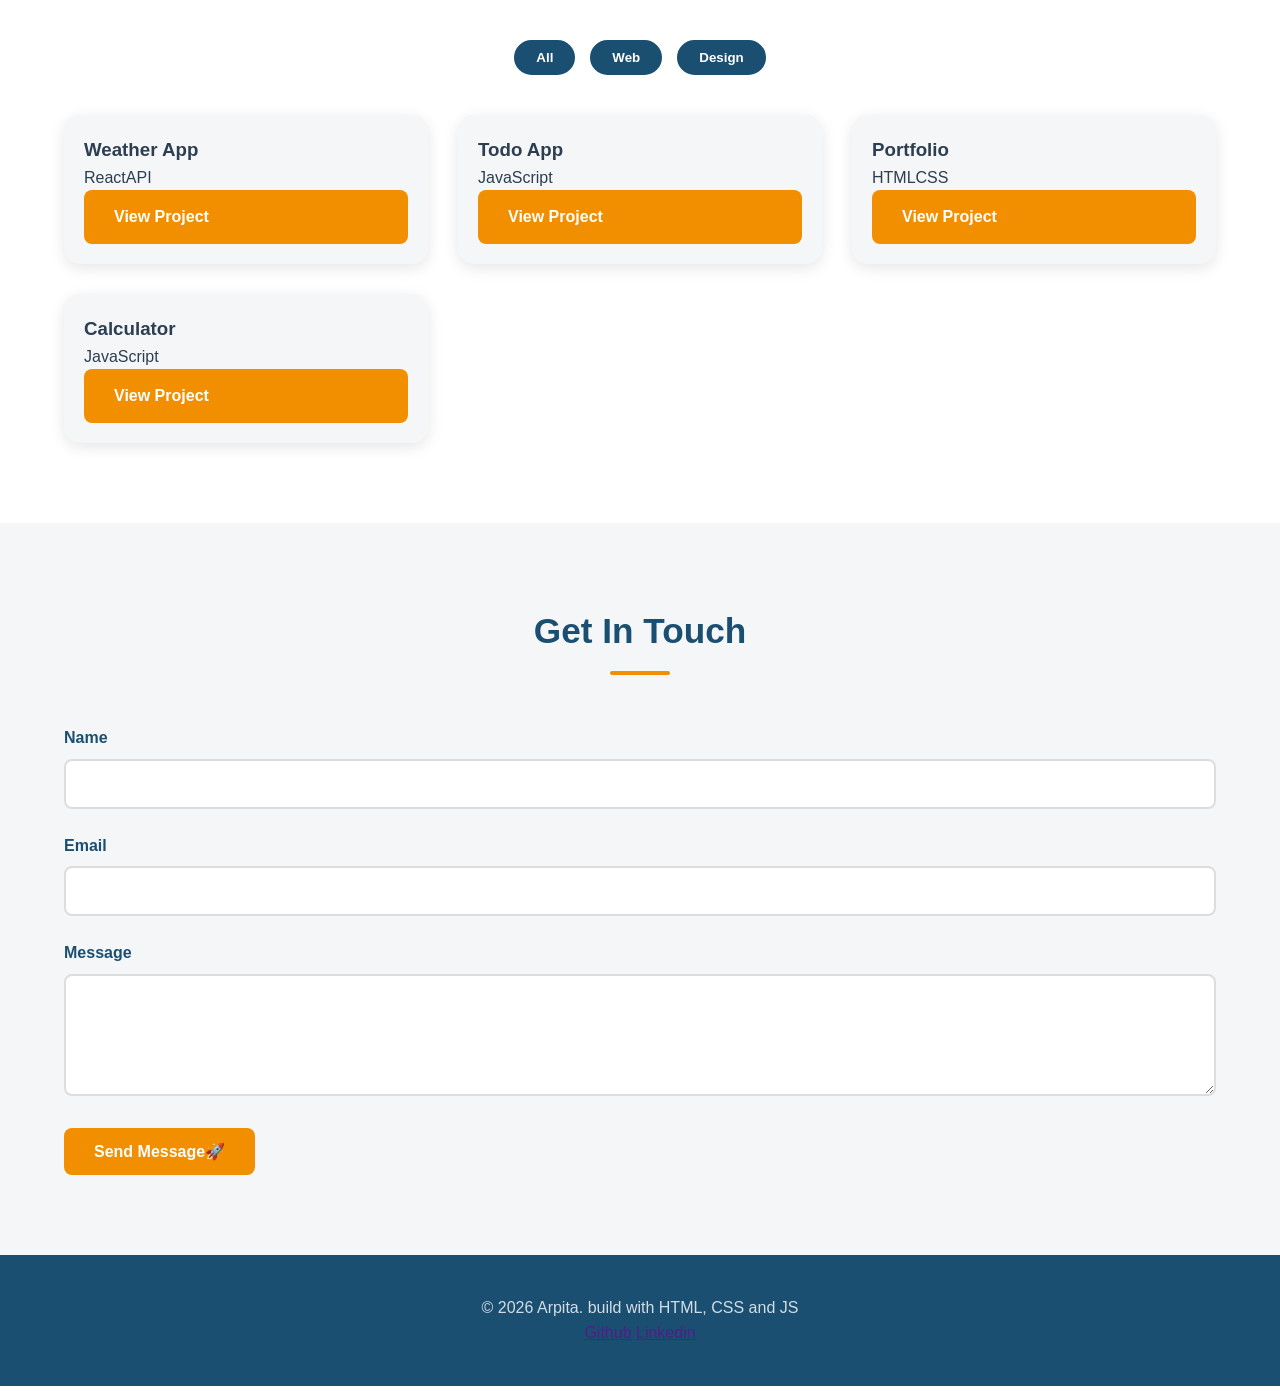
==== commit c9b53e68: "final update" ====
--- a/final_html_project.html
+++ b/final_html_project.html
@@ -4,7 +4,7 @@
     <meta charset="UTF-8">
     <meta name="viewport" content="width=device-width, initial-scale=1.0">
     <!-- SEO Meta Tags-->
-    <meta name="description" content=""Full stack developer specializing in React,Node.jd and modern web technologies.available for freelance projects.>
+    <meta name="description" content="Full stack developer specializing in React,Node.jd and modern web technologies.available for freelance projects.">
     <meta name="keywords" content="Arpita, Portfolio, Web Developer, React, Node.js, JavaScript, HTML, CSS, Freelance Developer">
     <meta name="author" content="Arpita">
     <title>My Portfolio</title>
@@ -45,7 +45,7 @@
                 ☰
               </button>
               </nav>
-            <nav>
+            </header>
 
               <!-- MAIN CONTENT -->
                <main>
@@ -53,9 +53,9 @@
                  <section class="hero-section" id="hero">
                     <h1>Hi, <span class="highlight"> I'm Arpita.</span>👋</h1>
                  <p class="tagline">I build beautiful, fast, accessible websites</p>
-                 <div class="heor-buttons">
-                    <a href="" class="btn btn-primary">Veiw My Work</a>
-                    <a href="" class="btn btn-secondary">Contact Me</a>
+                 <div class="hero-buttons">
+                    <a href="#projects" class="btn btn-primary">Veiw My Work</a>
+                    <a href="#contact" class="btn btn-secondary">Contact Me</a>
                  </div>
                  </section>
 
@@ -74,7 +74,7 @@
                   </section>
 
                   <!-- SKILLS -->
-                   <section id="skills" class="skill-section">
+                   <section id="skills" class="skills-section">
                     <h2>Skills</h2>
                     <div class="skills-grid">
                         <div class="skill-item">HTML</div>
@@ -132,15 +132,13 @@
 
                      <!-- FOOTER -->
                       <footer class="site-footer">
-                        <p>&copy; <span class=""footer-year>2026</span> Arpita. build with HTML, CSS and JS</p>
+                        <p>&copy; <span class="footer-year">2026</span> Arpita. build with HTML, CSS and JS</p>
                         <nav aria-label="Social links">
                             <a href="">Github</a>
                             <a href="">Linkedin</a>
                         </nav>
                       </footer>
                </main>
-        </nav>
-    </header>
     <script src="script.js"></script> <!--Day 8 -->
 </body>
 </html>
